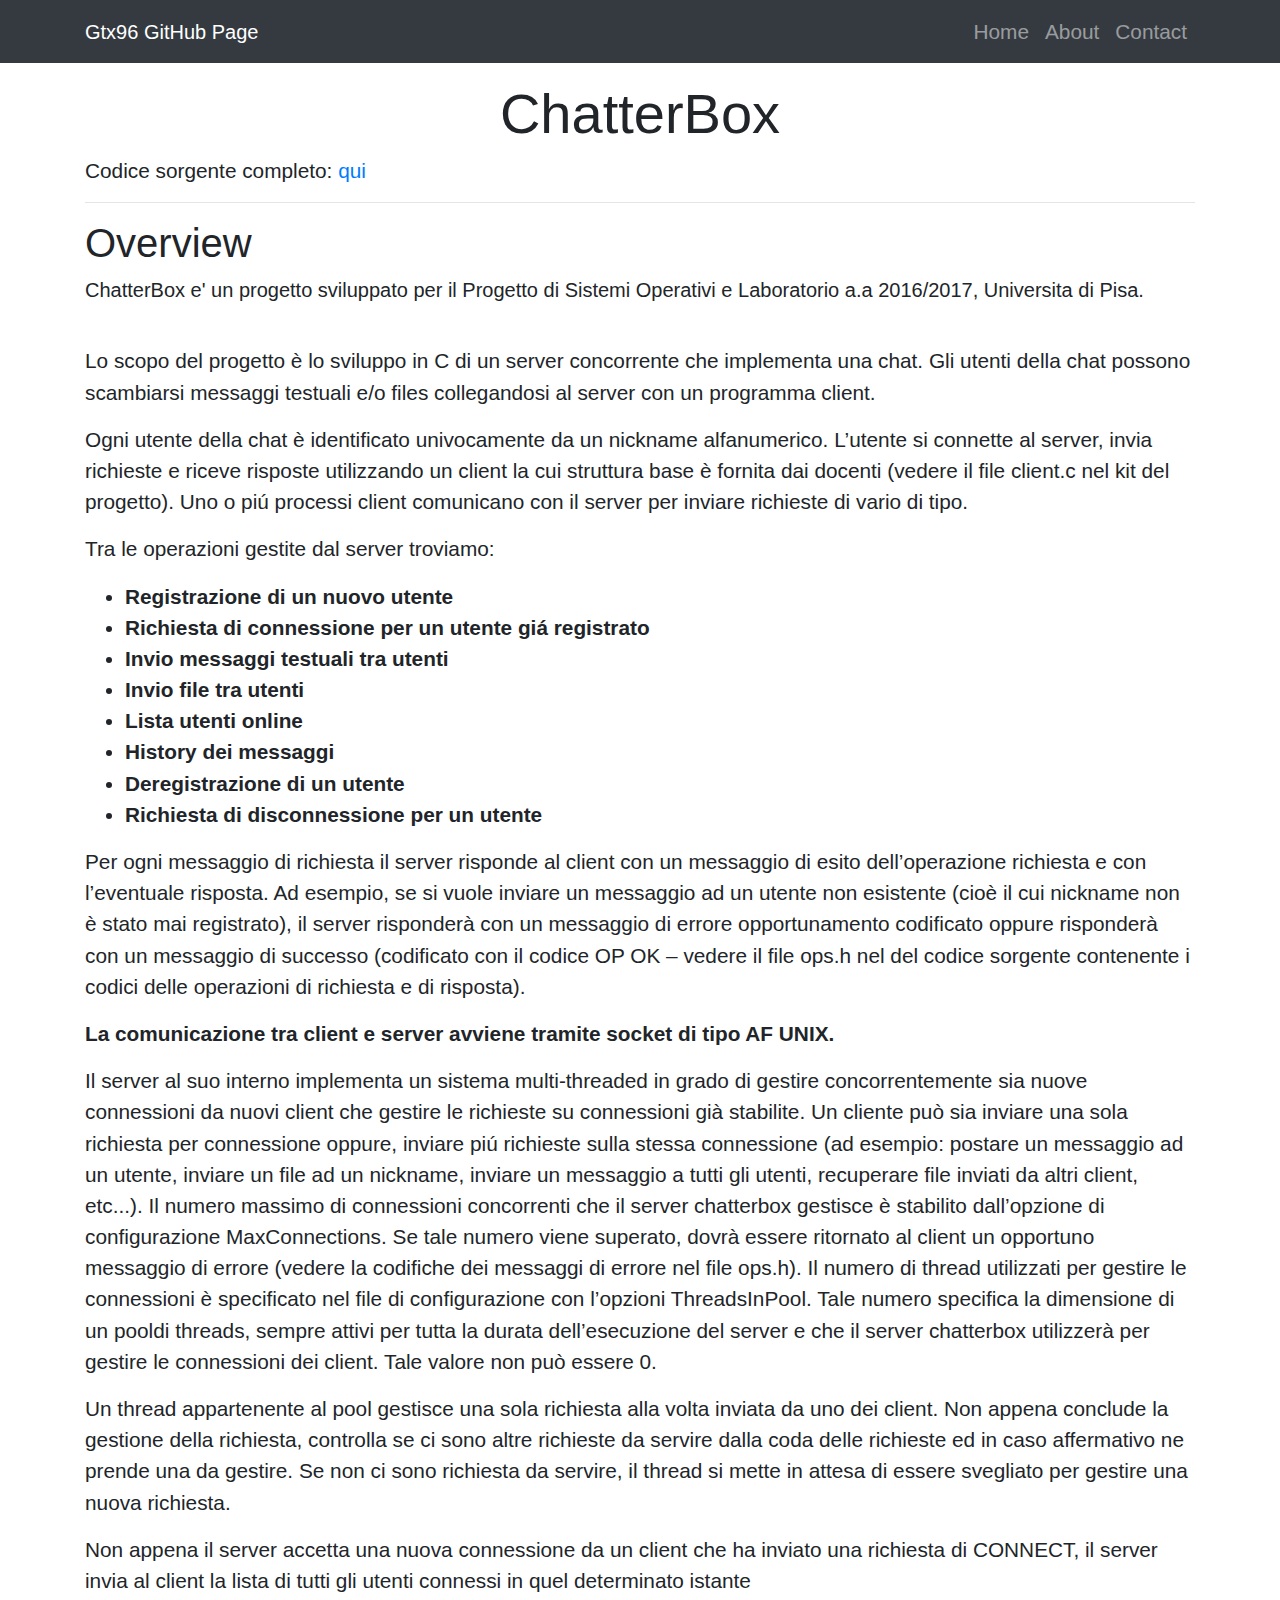
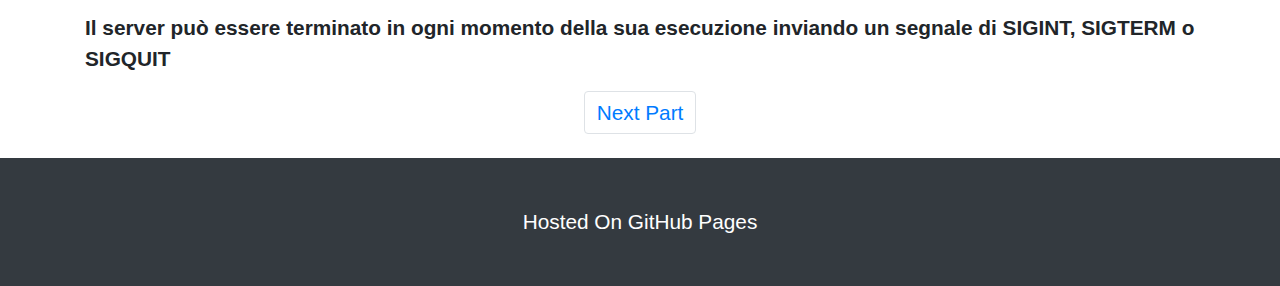
==== projects/chatterbox/overview.html @ 90331ca6 "Update link" ====
<!DOCTYPE html>
<html>
    <head>
        <meta charset="utf-8">

        <link rel="stylesheet" href="../../css/style.css">

        <!-- Latest compiled and minified CSS -->
       <link rel="stylesheet" href="https://maxcdn.bootstrapcdn.com/bootstrap/4.1.0/css/bootstrap.min.css">

       <!-- jQuery library -->
       <script src="https://ajax.googleapis.com/ajax/libs/jquery/3.3.1/jquery.min.js"></script>

       <!-- Popper JS -->
       <script src="https://cdnjs.cloudflare.com/ajax/libs/popper.js/1.14.0/umd/popper.min.js"></script>

       <!-- Latest compiled JavaScript -->
       <script src="https://maxcdn.bootstrapcdn.com/bootstrap/4.1.0/js/bootstrap.min.js"></script>

       <script async src="//pagead2.googlesyndication.com/pagead/js/adsbygoogle.js"></script>

       <style>
       .container{
           font-family: 'Nunito', sans-serif;
       }

       p, li{
           font-size: 1.3em;
       }
       </style>

       <!-- Google ADS -->
       <script>
       (adsbygoogle = window.adsbygoogle || []).push({
       google_ad_client: "ca-pub-7951936524883243",
       enable_page_level_ads: true
       });
       </script>

        <title>ChatterBox</title>
    </head>
    <body>

        <!-- Navigation -->
       <nav class="navbar navbar-expand-lg navbar-dark bg-dark fixed-top">
         <div class="container">
           <a class="navbar-brand" href="../../index.html">Gtx96 GitHub Page</a>
               <button class="navbar-toggler" type="button" data-toggle="collapse" data-target="#navbarResponsive" aria-controls="navbarResponsive" aria-expanded="false" aria-label="Toggle navigation">
                 <span class="navbar-toggler-icon"></span>
               </button>
           <div class="collapse navbar-collapse" id="navbarResponsive">
             <ul class="navbar-nav ml-auto">
               <li class="nav-item">
                 <a class="nav-link" href="../../index.html">Home
                   <span class="sr-only">(current)</span>
                 </a>
               </li>
               <li class="nav-item">
                 <a class="nav-link" href="#">About</a>
               </li>
               <li class="nav-item">
                 <a class="nav-link" href="#">Contact</a>
               </li>
             </ul>
           </div>
         </div>
        </nav>

        <!-- Page content -->
        <div class="container">
            <h1 class="text-center mt-4 display-4">ChatterBox</h1>
            <p>Codice sorgente completo: <a href="https://github.com/GTX96/ChatterBox" target="_blank">qui</a></p>
            <hr>

            <h2 style="font-size:40px;">Overview</h2>

            <p class="lead">ChatterBox e' un progetto sviluppato per il Progetto di Sistemi Operativi e Laboratorio a.a 2016/2017, Universita di Pisa.</p>
            <br>

            <p>Lo scopo del progetto è lo sviluppo in C di un server concorrente che implementa una chat. Gli utenti della chat possono scambiarsi messaggi testuali e/o files collegandosi al server con un programma client.</p>

            <p>Ogni utente della chat è identificato univocamente da un nickname alfanumerico. L’utente si connette al server, invia richieste e riceve risposte utilizzando un client la cui struttura base è fornita dai docenti (vedere il file client.c nel kit del progetto). Uno o piú processi client comunicano con il server per inviare richieste di vario di tipo.</p>

            <p>Tra le operazioni gestite dal server troviamo:</p>
            <ul>
                <li><strong>Registrazione di un nuovo utente</strong></li>
                <li><strong>Richiesta di connessione per un utente giá registrato</strong></li>
                <li><strong>Invio messaggi testuali tra utenti</strong></li>
                <li><strong>Invio file tra utenti</strong></li>
                <li><strong>Lista utenti online</strong></li>
                <li><strong>History dei messaggi</strong></li>
                <li><strong>Deregistrazione di un utente</strong></li>
                <li><strong>Richiesta di disconnessione per un utente</strong></li>

            </ul>

            <p>Per ogni messaggio di richiesta il server risponde al client con un messaggio di esito dell’operazione richiesta e con l’eventuale risposta. Ad esempio, se si vuole inviare un messaggio ad un utente non esistente (cioè il cui nickname non è stato mai registrato), il server risponderà con un messaggio di errore opportunamento codificato oppure risponderà con un messaggio di successo (codificato con il codice OP OK – vedere il file ops.h nel del codice sorgente contenente i codici delle operazioni di richiesta e di risposta).</p>

            <p><strong>La comunicazione tra client e server avviene tramite socket di tipo AF UNIX.</strong></p>

            <p>Il server al suo interno implementa un sistema multi-threaded in grado di gestire concorrentemente sia nuove connessioni da nuovi client che gestire le richieste su connessioni già stabilite. Un cliente può sia inviare una sola richiesta per connessione
oppure, inviare piú richieste sulla stessa connessione (ad esempio: postare un messaggio ad un utente, inviare un file ad un nickname, inviare un messaggio a tutti gli
utenti, recuperare file inviati da altri client, etc...). Il numero massimo di connessioni concorrenti che il server chatterbox gestisce è stabilito dall’opzione di configurazione
MaxConnections. Se tale numero viene superato, dovrà essere ritornato al client un opportuno messaggio di errore (vedere la codifiche dei messaggi di errore nel file ops.h).
Il numero di thread utilizzati per gestire le connessioni è specificato nel file di configurazione con l’opzioni ThreadsInPool. Tale numero specifica la dimensione di un pooldi threads, sempre attivi per tutta la durata dell’esecuzione del server e che il server chatterbox utilizzerà per gestire le connessioni dei client. Tale valore non può essere
0.</p>

<p>Un thread appartenente al pool gestisce una sola richiesta alla volta inviata da
uno dei client. Non appena conclude la gestione della richiesta, controlla se ci sono
altre richieste da servire dalla coda delle richieste ed in caso affermativo ne prende una
da gestire. Se non ci sono richiesta da servire, il thread si mette in attesa di essere
svegliato per gestire una nuova richiesta.</p>

<p>Non appena il server accetta una nuova connessione da un client che ha inviato
una richiesta di CONNECT, il server invia al client la lista di tutti gli utenti connessi
in quel determinato istante</p>

<p><strong>Il server può essere terminato in ogni momento della sua esecuzione inviando un
segnale di SIGINT, SIGTERM o SIGQUIT</strong></p>

<!-- Pagination -->
  <ul class="pagination justify-content-center mb-4">
    <li class="page-item ">
      <a class="page-link" href="#">Next Part</a>
    </li>
</ul>


        </div>

        <!-- Footer -->
        <footer class="py-5 bg-dark">
             <div class="container">
                <p class="m-0 text-center text-white">Hosted On GitHub Pages</p>
             </div>
          <!-- /.container -->
        </footer>
    </body>
</html>
---- css/style.css ----
body {
  padding-top: 54px;
}

@media (min-width: 992px) {
  body {
    padding-top: 56px;
  }
}

.portfolio-item {
  margin-bottom:30px;
}

.pagination {
  margin-bottom: 30px;
}

#footer {
    position:fixed;
    bottom:0;
    left:0;
    width:100%;
}
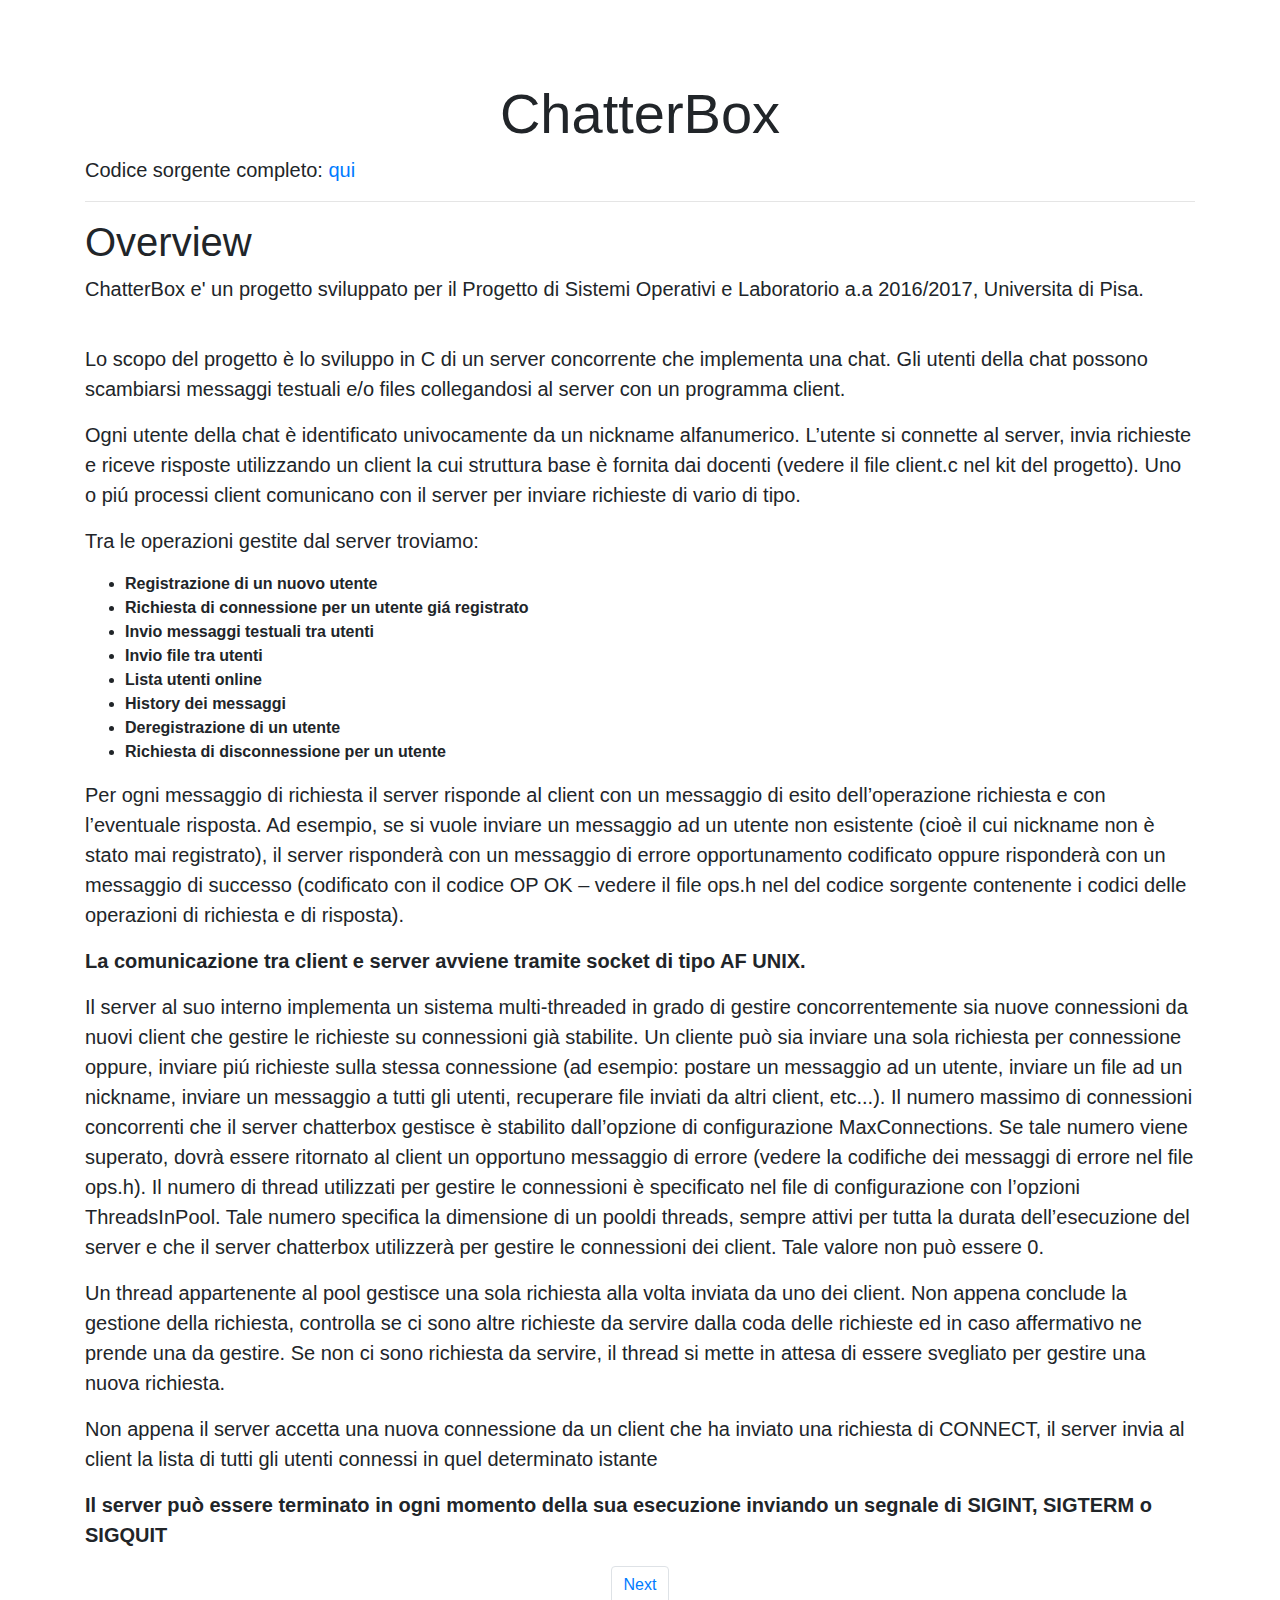
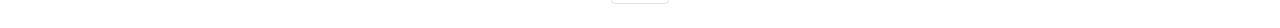
==== commit bc47f291: "Added analytics" ====
--- a/projects/chatterbox/overview.html
+++ b/projects/chatterbox/overview.html
@@ -4,67 +4,24 @@
         <meta charset="utf-8">
 
         <link rel="stylesheet" href="../../css/style.css">
-
-        <!-- Latest compiled and minified CSS -->
-       <link rel="stylesheet" href="https://maxcdn.bootstrapcdn.com/bootstrap/4.1.0/css/bootstrap.min.css">
-
-       <!-- jQuery library -->
-       <script src="https://ajax.googleapis.com/ajax/libs/jquery/3.3.1/jquery.min.js"></script>
-
-       <!-- Popper JS -->
-       <script src="https://cdnjs.cloudflare.com/ajax/libs/popper.js/1.14.0/umd/popper.min.js"></script>
-
-       <!-- Latest compiled JavaScript -->
-       <script src="https://maxcdn.bootstrapcdn.com/bootstrap/4.1.0/js/bootstrap.min.js"></script>
-
-       <script async src="//pagead2.googlesyndication.com/pagead/js/adsbygoogle.js"></script>
+        <script type="text/javascript" src="../../js/includeHtml.js"></script>
 
        <style>
        .container{
            font-family: 'Nunito', sans-serif;
        }
 
-       p, li{
-           font-size: 1.3em;
+       p{
+           font-size: 20px;
        }
        </style>
-
-       <!-- Google ADS -->
-       <script>
-       (adsbygoogle = window.adsbygoogle || []).push({
-       google_ad_client: "ca-pub-7951936524883243",
-       enable_page_level_ads: true
-       });
-       </script>
 
         <title>ChatterBox</title>
     </head>
     <body>
 
-        <!-- Navigation -->
-       <nav class="navbar navbar-expand-lg navbar-dark bg-dark fixed-top">
-         <div class="container">
-           <a class="navbar-brand" href="../../index.html">Gtx96 GitHub Page</a>
-               <button class="navbar-toggler" type="button" data-toggle="collapse" data-target="#navbarResponsive" aria-controls="navbarResponsive" aria-expanded="false" aria-label="Toggle navigation">
-                 <span class="navbar-toggler-icon"></span>
-               </button>
-           <div class="collapse navbar-collapse" id="navbarResponsive">
-             <ul class="navbar-nav ml-auto">
-               <li class="nav-item">
-                 <a class="nav-link" href="../../index.html">Home
-                   <span class="sr-only">(current)</span>
-                 </a>
-               </li>
-               <li class="nav-item">
-                 <a class="nav-link" href="#">About</a>
-               </li>
-               <li class="nav-item">
-                 <a class="nav-link" href="#">Contact</a>
-               </li>
-             </ul>
-           </div>
-         </div>
-        </nav>
+        <!-- Navbar -->
+        <div w3-include-html="../../basic_navbar.html"></div>
 
         <!-- Page content -->
         <div class="container">
@@ -120,20 +77,51 @@
 
 <!-- Pagination -->
   <ul class="pagination justify-content-center mb-4">
-    <li class="page-item ">
-      <a class="page-link" href="#">Next Part</a>
+    <li class="page-item">
+      <a class="page-link" href="server.html">Next</a>
     </li>
 </ul>
 
 
         </div>
 
-        <!-- Footer -->
-        <footer class="py-5 bg-dark">
-             <div class="container">
-                <p class="m-0 text-center text-white">Hosted On GitHub Pages</p>
-             </div>
-          <!-- /.container -->
-        </footer>
+        <!-- Footer  -->
+        <div w3-include-html="../../footer.html"></div>
+
+        <script>includeHTML();</script>
+
+        <!-- Latest compiled and minified CSS -->
+       <link rel="stylesheet" href="https://maxcdn.bootstrapcdn.com/bootstrap/4.1.0/css/bootstrap.min.css">
+
+       <!-- jQuery library -->
+       <script src="https://ajax.googleapis.com/ajax/libs/jquery/3.3.1/jquery.min.js"></script>
+
+       <!-- Popper JS -->
+       <script src="https://cdnjs.cloudflare.com/ajax/libs/popper.js/1.14.0/umd/popper.min.js"></script>
+
+       <!-- Latest compiled JavaScript -->
+       <script src="https://maxcdn.bootstrapcdn.com/bootstrap/4.1.0/js/bootstrap.min.js"></script>
+
+       <link href="//maxcdn.bootstrapcdn.com/font-awesome/4.2.0/css/font-awesome.min.css" rel="stylesheet">
+
+        <!-- ads -->
+       <script async src="//pagead2.googlesyndication.com/pagead/js/adsbygoogle.js"></script>
+        <script>
+          (adsbygoogle = window.adsbygoogle || []).push({
+            google_ad_client: "ca-pub-7951936524883243",
+            enable_page_level_ads: true
+          });
+        </script>
+
+        <!-- Global site tag (gtag.js) - Google Analytics -->
+         <script async src="https://www.googletagmanager.com/gtag/js?id=UA-119110614-1"></script>
+            <script>
+                  window.dataLayer = window.dataLayer || [];
+                  function gtag(){dataLayer.push(arguments);}
+                  gtag('js', new Date());
+
+                  gtag('config', 'UA-119110614-1');
+            </script>
+
     </body>
 </html>
